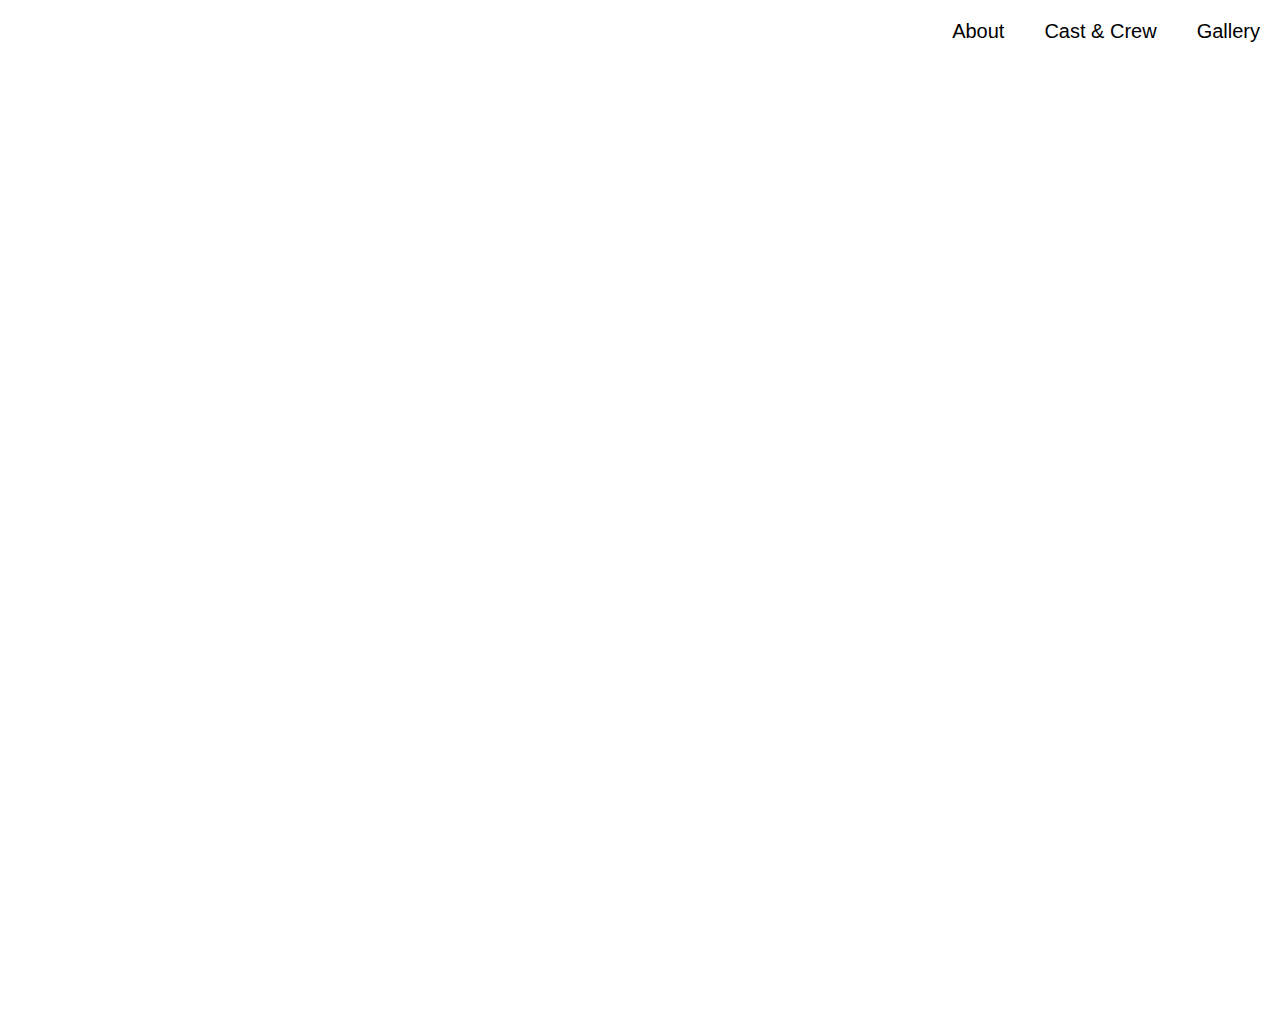
==== index.html @ cc583f9e "cast" ====
<!DOCTYPE html>
<html lang="en">
  <head>
    <meta charset="UTF-8" />
    <meta name="viewport" content="width=device-width, initial-scale=1.0" />
    <title>Document</title>
    <link rel="stylesheet" href="style.css">
</head>
<body>
    <section class="header">
        <div class="navbar">
            <a href="about.html">About</a>
            <a href="crew.html">Cast & Crew</a>
            <a href="">Gallery</a>
        </div>
    <div class="first">
        <h1>The Dark Knight</h1>
    </div>
</section id="rest">
<div class="short description">
    <p>
        After Gordon, Dent and Batman begin an assault on Gotham's organised crime, the mobs hire the Joker, a psychopathic criminal mastermind who offers to kill Batman and bring the city to its knees.
    </p>
</div>
<div class="video">
    <iframe width="560" height="315" src="https://www.youtube.com/embed/UXmBT9JtuLo?si=jSAjJvR9YNc6t-Pb" title="YouTube video player" frameborder="0" allow="accelerometer; autoplay; clipboard-write; encrypted-media; gyroscope; picture-in-picture; web-share" allowfullscreen></iframe>
</div>
</body>
</html>
---- style.css ----
@font-face{
    font-family: "Lexend Mega," sans-serif;
    src: url(https://fonts.google.com/specimen/Lexend+Mega);
}

*{
    padding: 0;
    margin: 0;
    color: white;
    font-family: "Lexend Mega", sans-serif;
}

.navbar{
    display: flex;
    justify-content: flex-end;
}

.first{
    height: 600px;
    display: flex;
    flex-direction: column;
    justify-content: center;
    align-items: center;
}

.header{
    background-image: url(https://user-images.githubusercontent.com/144336453/277989796-fc9f7185-cb58-449d-933c-8b4d33e893e6.jpeg);
}

#rest{
    background-color: black;
}

a{
    background-color: transparent;
    float: right;
    margin: 20px;
    text-decoration: none;
    color: black;
    font-family: "Lexend Mega", sans-serif;
    font-size: 20px;
}

h1{
    background-color: transparent;
    color: white;
    font-family: "Lexend Mega", sans-serif;
    font-size: 36px;
    font-weight: 400;
    padding-bottom: 150px;
    letter-spacing: 20px;
}
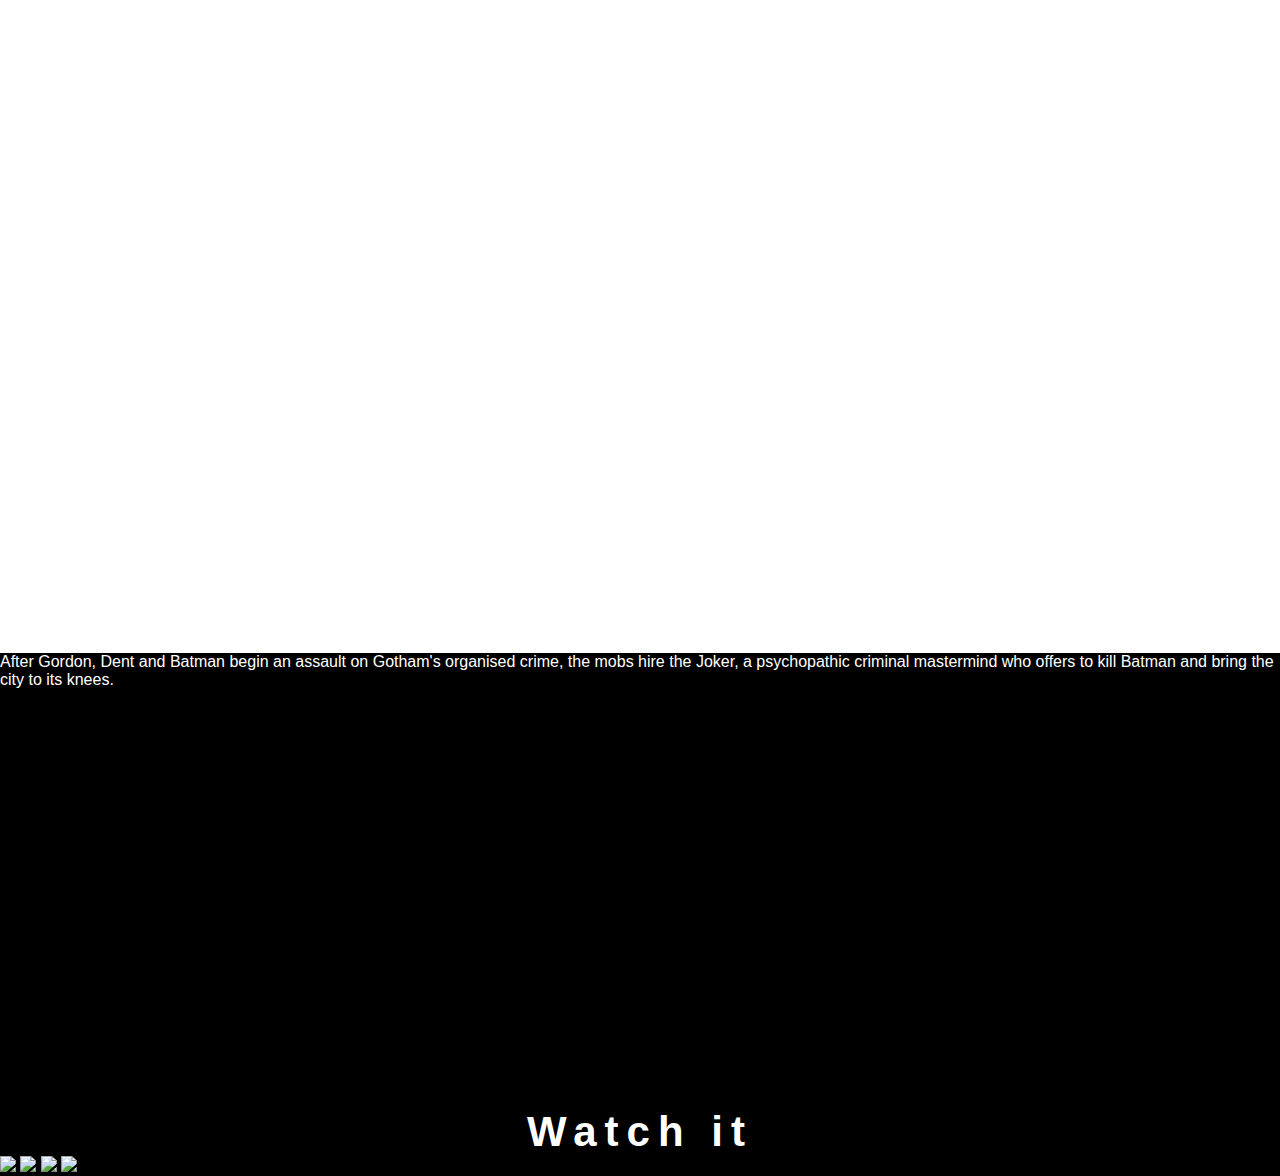
==== commit 5f584a2a: "mainpage" ====
--- a/index.html
+++ b/index.html
@@ -9,21 +9,32 @@
 <body>
     <section class="header">
         <div class="navbar">
-            <a href="about.html">About</a>
-            <a href="crew.html">Cast & Crew</a>
+            <a href="">About</a>
+            <a href="">Cast & Crew</a>
             <a href="">Gallery</a>
         </div>
     <div class="first">
         <h1>The Dark Knight</h1>
     </div>
-</section id="rest">
-<div class="short description">
-    <p>
-        After Gordon, Dent and Batman begin an assault on Gotham's organised crime, the mobs hire the Joker, a psychopathic criminal mastermind who offers to kill Batman and bring the city to its knees.
-    </p>
-</div>
+</section>
+<section id="rest">
+    <div class="short description">
+    <p>After Gordon, Dent and Batman begin an assault on Gotham's organised crime, the mobs hire the Joker, a psychopathic criminal mastermind who offers to kill Batman and bring the city to its knees.</p>
+    </div>
+
 <div class="video">
     <iframe width="560" height="315" src="https://www.youtube.com/embed/UXmBT9JtuLo?si=jSAjJvR9YNc6t-Pb" title="YouTube video player" frameborder="0" allow="accelerometer; autoplay; clipboard-write; encrypted-media; gyroscope; picture-in-picture; web-share" allowfullscreen></iframe>
 </div>
+<div class="second">
+    <h2>Watch it</h2>
+</div>
+<div class="icons">
+    <img src="https://user-images.githubusercontent.com/145542702/277999712-f5f4b532-1ed7-4177-aafe-9be0d7eb45ec.png">
+    <img src="https://user-images.githubusercontent.com/145542702/278001147-b8286031-b577-4e6b-b1f8-abb09db63d46.png">
+    <img src="https://user-images.githubusercontent.com/145542702/278002374-b703f76d-d8b7-4c89-ab3d-2b24ac4921a8.png">
+    <img src="https://user-images.githubusercontent.com/98657402/278234137-319609c6-eb5c-47c1-bc06-e3cac617af4e.png">
+</div>
+</section>
+
 </body>
 </html>--- a/style.css
+++ b/style.css
@@ -16,15 +16,19 @@
 }
 
 .first{
-    height: 600px;
+    height: 590px;
     display: flex;
     flex-direction: column;
     justify-content: center;
+    width: 100%;
     align-items: center;
+
 }
 
 .header{
     background-image: url(https://user-images.githubusercontent.com/144336453/277989796-fc9f7185-cb58-449d-933c-8b4d33e893e6.jpeg);
+    background-repeat: no-repeat;
+    background-size: cover;
 }
 
 #rest{
@@ -36,9 +40,12 @@
     float: right;
     margin: 20px;
     text-decoration: none;
-    color: black;
+    color: white;
     font-family: "Lexend Mega", sans-serif;
     font-size: 20px;
+}
+a:hover{
+  color: whitesmoke;
 }
 
 h1{
@@ -47,6 +54,21 @@
     font-family: "Lexend Mega", sans-serif;
     font-size: 36px;
     font-weight: 400;
-    padding-bottom: 150px;
+    padding-bottom: 450px;
     letter-spacing: 20px;
 }
+
+.video{
+    text-align: center;
+}
+
+.second{
+    display: flex;
+    justify-content: center;
+    padding-top: 100px;
+    font-family: "Lexend Mega", sans-serif;
+    font-size: 28px;
+    letter-spacing: 8px;
+}
+
+.short-description{
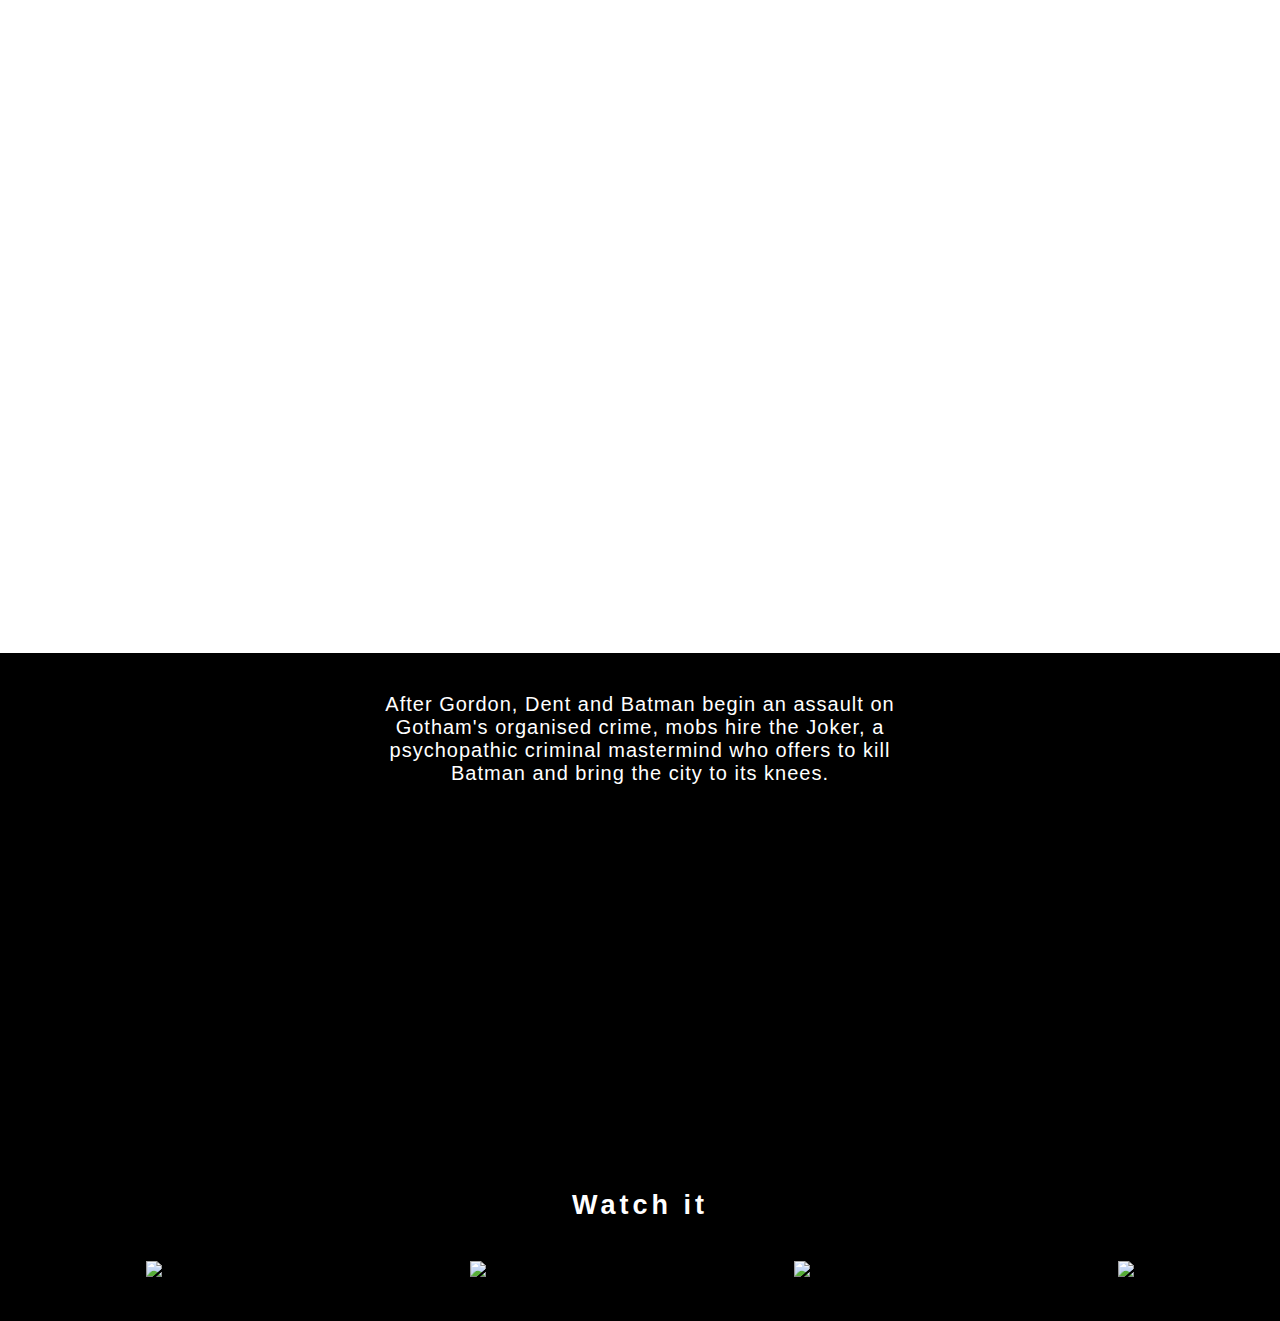
==== commit 35ad8ad7: "final" ====
--- a/index.html
+++ b/index.html
@@ -9,8 +9,8 @@
 <body>
     <section class="header">
         <div class="navbar">
-            <a href="">About</a>
-            <a href="">Cast & Crew</a>
+            <a href="about.html">About</a>
+            <a href="crew.html">Cast & Crew</a>
             <a href="">Gallery</a>
         </div>
     <div class="first">
@@ -18,22 +18,23 @@
     </div>
 </section>
 <section id="rest">
-    <div class="short description">
-    <p>After Gordon, Dent and Batman begin an assault on Gotham's organised crime, the mobs hire the Joker, a psychopathic criminal mastermind who offers to kill Batman and bring the city to its knees.</p>
+    <div class="short-description">
+         <p>After Gordon, Dent and Batman begin an assault on Gotham's organised crime,
+         mobs hire the Joker, a psychopathic criminal mastermind who offers to kill Batman and bring the city to its knees.</p>
     </div>
 
 <div class="video">
-    <iframe width="560" height="315" src="https://www.youtube.com/embed/UXmBT9JtuLo?si=jSAjJvR9YNc6t-Pb" title="YouTube video player" frameborder="0" allow="accelerometer; autoplay; clipboard-write; encrypted-media; gyroscope; picture-in-picture; web-share" allowfullscreen></iframe>
+    <iframe src="https://www.youtube.com/embed/UXmBT9JtuLo?si=jSAjJvR9YNc6t-Pb" title="YouTube video player" frameborder="0" allow="accelerometer; autoplay; clipboard-write; encrypted-media; gyroscope; picture-in-picture; web-share" allowfullscreen></iframe>
 </div>
 <div class="second">
     <h2>Watch it</h2>
 </div>
 <div class="icons">
-    <img src="https://user-images.githubusercontent.com/145542702/277999712-f5f4b532-1ed7-4177-aafe-9be0d7eb45ec.png">
-    <img src="https://user-images.githubusercontent.com/145542702/278001147-b8286031-b577-4e6b-b1f8-abb09db63d46.png">
-    <img src="https://user-images.githubusercontent.com/145542702/278002374-b703f76d-d8b7-4c89-ab3d-2b24ac4921a8.png">
-    <img src="https://user-images.githubusercontent.com/98657402/278234137-319609c6-eb5c-47c1-bc06-e3cac617af4e.png">
-</div>
+    <a href="https://www.netflix.com/browse"><img class="icons" src="https://user-images.githubusercontent.com/145542702/277999712-f5f4b532-1ed7-4177-aafe-9be0d7eb45ec.png"></a>
+     <a href="https://www.amazon.com/Dark-Knight-Christian-Bale/dp/B0B6PKFVHR"><img class="icons" src="https://user-images.githubusercontent.com/145542702/278001147-b8286031-b577-4e6b-b1f8-abb09db63d46.png"></a>
+    <a href="https://www.max.com/movies/dark-knight/52217243-a137-45d6-9c6a-0dfab4633034"><img class="icons" src="https://user-images.githubusercontent.com/145542702/278002374-b703f76d-d8b7-4c89-ab3d-2b24ac4921a8.png"></a>
+     <a href="https://tv.apple.com/us/movie/the-dark-knight/umc.cmc.1uf4c3neuc9yxhnjv7t4rd5wa"><img class="icons" src="https://user-images.githubusercontent.com/98657402/278234137-319609c6-eb5c-47c1-bc06-e3cac617af4e.png"></a>
+ </div>
 </section>
 
 </body>
--- a/style.css
+++ b/style.css
@@ -55,20 +55,121 @@
     font-size: 36px;
     font-weight: 400;
     padding-bottom: 450px;
-    letter-spacing: 20px;
+    letter-spacing: 15px;
+}
+.video{
+    display: flex;
+    justify-content: center;
+    text-align: center;
+
 }
 
-.video{
-    text-align: center;
+iframe{
+
+    width: 560px;
+    height: 315px;
 }
 
 .second{
     display: flex;
     justify-content: center;
-    padding-top: 100px;
+    padding-top: 50px;
     font-family: "Lexend Mega", sans-serif;
     font-size: 28px;
     letter-spacing: 8px;
+    margin-bottom: 20px;
+}
+
+.icons{
+    display: flex;
+    justify-content: space-around;
+    height: 40px;
+    padding-bottom: 40px;
+    gap: 16px;
 }
 
 .short-description{
+    text-align: center;
+    margin-inline: auto;
+    justify-content: center;
+    display: flex;
+    padding: 40px 0px;
+    font-family: "Lexend Mega", sans-serif;
+    letter-spacing: 1px;
+    max-width: 65ch;
+
+}
+p{
+    
+        color: #fff;
+        font-family: "Lexend Mega", sans-serif;
+        font-size: 20px;
+        font-style: normal;
+        font-weight: 400;
+        line-height: normal;
+      }
+
+.second {
+    font-size: 18px;
+    letter-spacing: 4px;
+  }
+
+
+
+img.icons{
+    margin: 0;
+    padding: 0;
+}
+@media only screen and (max-width: 600px) {
+  .info {
+    padding: 30px;
+    display: flex;
+    flex-direction: column;
+    text-align: left;
+
+
+  }
+ p{
+    line-height: 150%;
+ }
+  h1 {
+    background-color: transparent;
+    color: white;
+    font-family: "Lexend Mega", sans-serif;
+    font-size: 60px;
+    font-weight: 400;
+    text-align: center;
+    letter-spacing: 20px;
+  }
+  .plot {
+    padding: 30px;
+  }
+  .bottom {
+    padding: 20px;
+  }
+  .navbar {
+    justify-content: space-between;
+  }
+  .second{
+    padding-top: 50px;
+  }
+  h3{
+    line-height: 150%;
+  }
+  .icons{
+    display: flex;
+  }
+
+.video{
+    display: flex;
+    justify-content: center;
+    text-align: center;
+
+}
+
+iframe{
+
+    width: 350px;
+    height: 275px;
+}
+}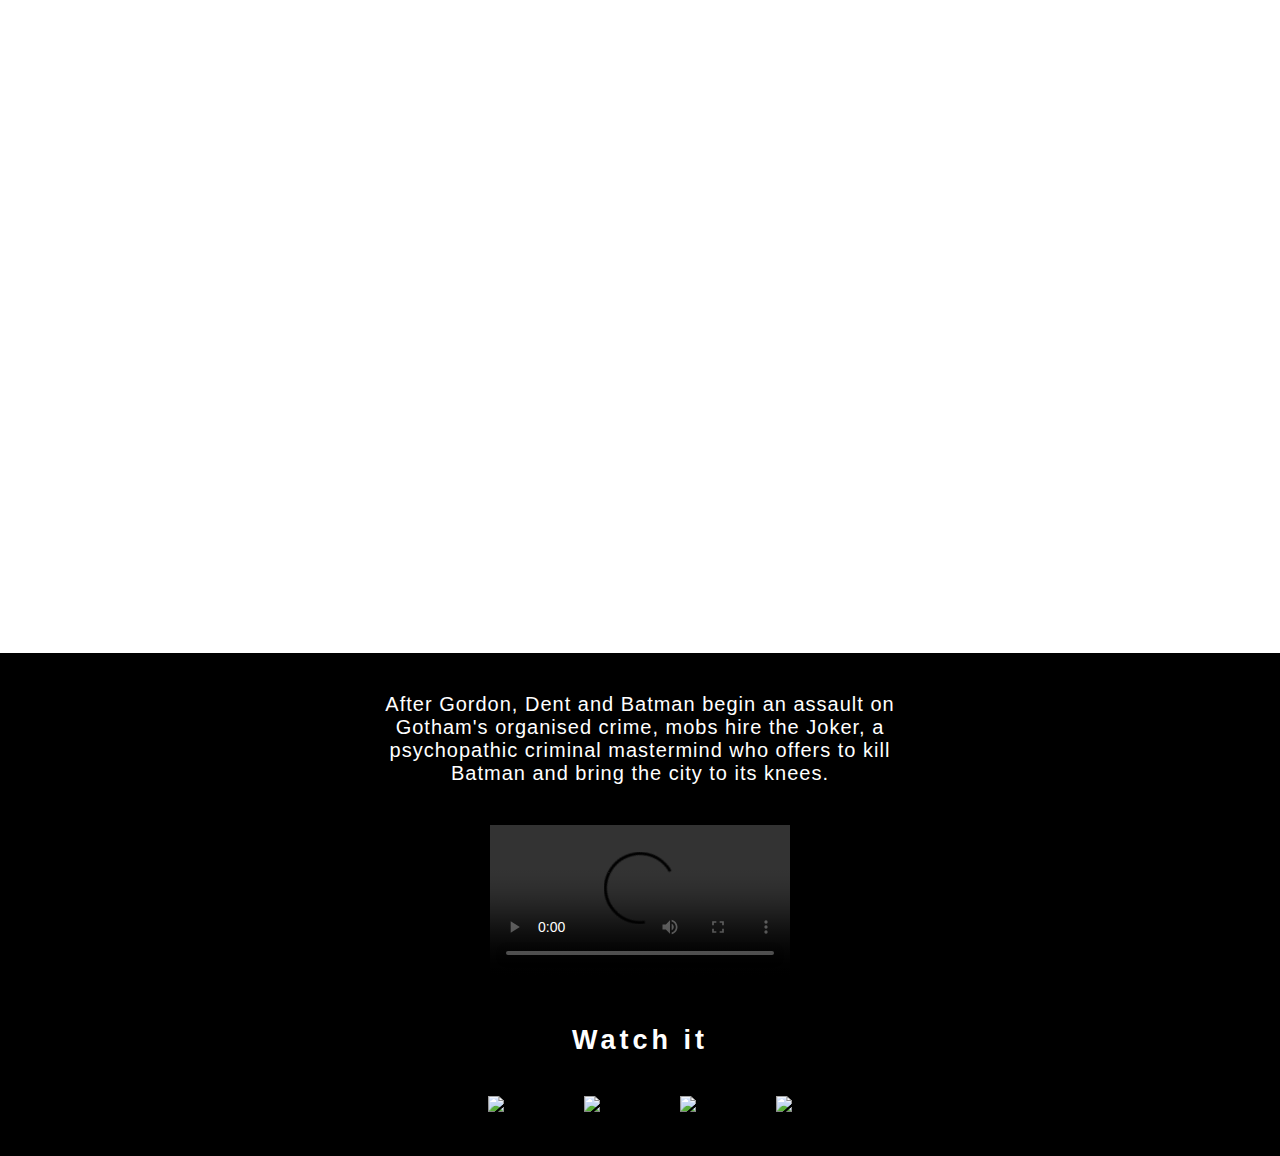
==== commit c643af80: "Final" ====
--- a/index.html
+++ b/index.html
@@ -24,7 +24,10 @@
     </div>
 
 <div class="video">
-    <iframe src="https://www.youtube.com/embed/UXmBT9JtuLo?si=jSAjJvR9YNc6t-Pb" title="YouTube video player" frameborder="0" allow="accelerometer; autoplay; clipboard-write; encrypted-media; gyroscope; picture-in-picture; web-share" allowfullscreen></iframe>
+    <video controls>
+        <source src="pilt/videoplayback.mp4" type="video/mp4">
+        <a href="https://www.youtube.com/watch?v=_PZpmTj1Q8Q&ab_channel=WarnerBros."></a>
+    </video>
 </div>
 <div class="second">
     <h2>Watch it</h2>
--- a/style.css
+++ b/style.css
@@ -82,10 +82,10 @@
 
 .icons{
     display: flex;
-    justify-content: space-around;
+    justify-content: center;
     height: 40px;
     padding-bottom: 40px;
-    gap: 16px;
+    gap: 40px;
 }
 
 .short-description{
@@ -158,6 +158,7 @@
   }
   .icons{
     display: flex;
+
   }
 
 .video{
@@ -166,10 +167,7 @@
     text-align: center;
 
 }
-
-iframe{
-
-    width: 350px;
+video{
+         width: 350px;
     height: 275px;
-}
 }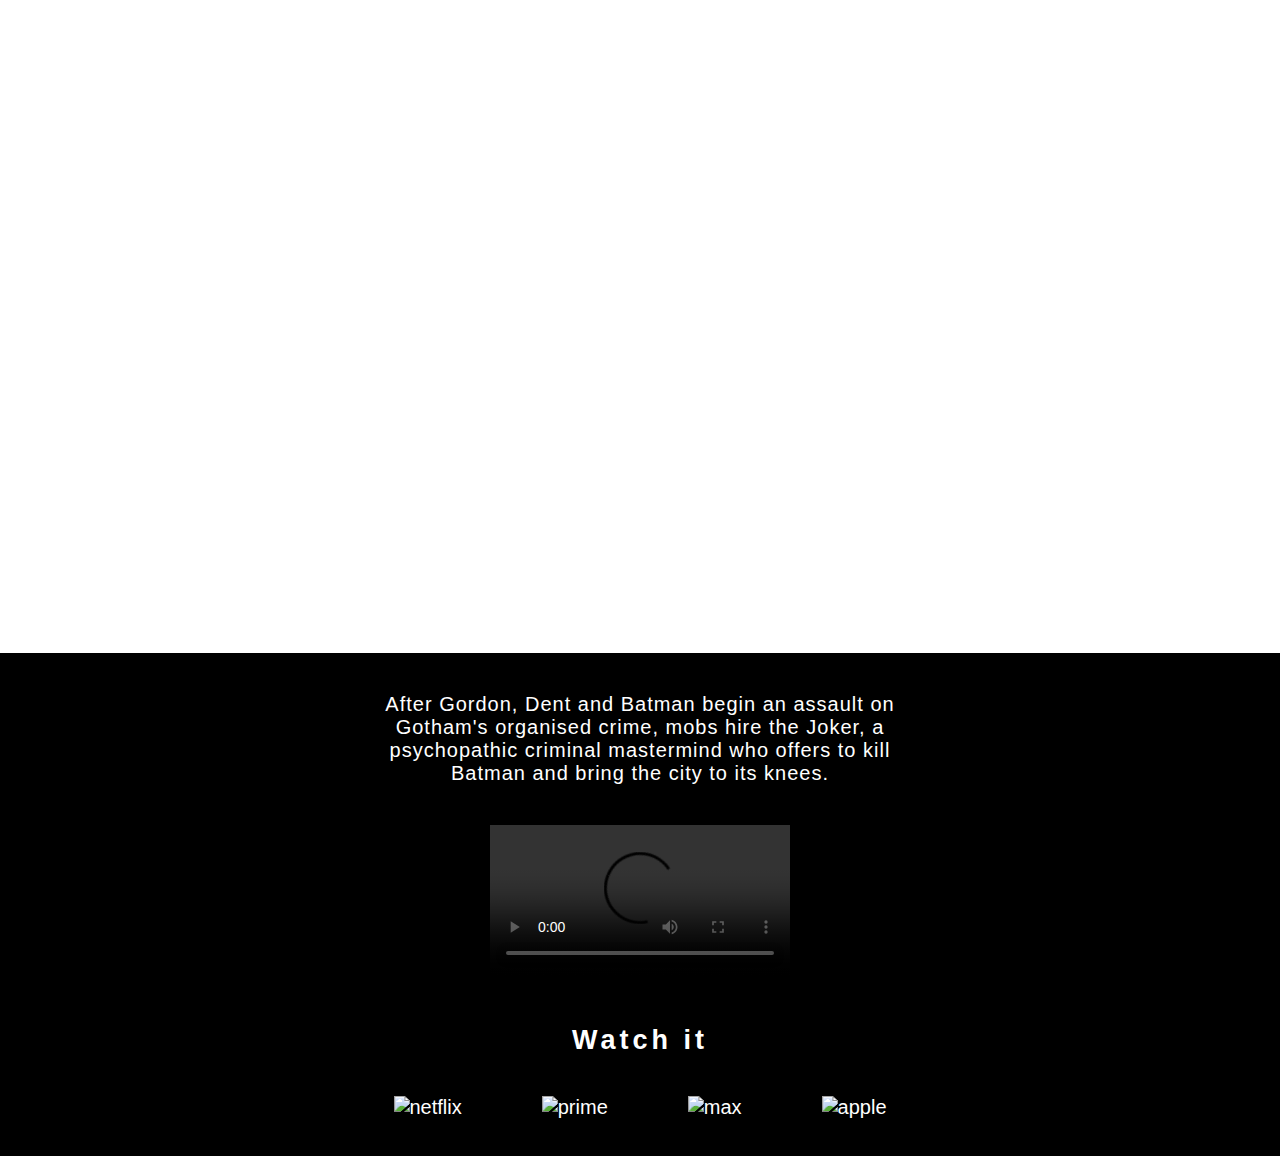
==== commit f19e1b6c: "final" ====
--- a/index.html
+++ b/index.html
@@ -33,10 +33,10 @@
     <h2>Watch it</h2>
 </div>
 <div class="icons">
-    <a href="https://www.netflix.com/browse"><img class="icons" src="https://user-images.githubusercontent.com/145542702/277999712-f5f4b532-1ed7-4177-aafe-9be0d7eb45ec.png"></a>
-     <a href="https://www.amazon.com/Dark-Knight-Christian-Bale/dp/B0B6PKFVHR"><img class="icons" src="https://user-images.githubusercontent.com/145542702/278001147-b8286031-b577-4e6b-b1f8-abb09db63d46.png"></a>
-    <a href="https://www.max.com/movies/dark-knight/52217243-a137-45d6-9c6a-0dfab4633034"><img class="icons" src="https://user-images.githubusercontent.com/145542702/278002374-b703f76d-d8b7-4c89-ab3d-2b24ac4921a8.png"></a>
-     <a href="https://tv.apple.com/us/movie/the-dark-knight/umc.cmc.1uf4c3neuc9yxhnjv7t4rd5wa"><img class="icons" src="https://user-images.githubusercontent.com/98657402/278234137-319609c6-eb5c-47c1-bc06-e3cac617af4e.png"></a>
+    <a href="https://www.netflix.com/browse"><img class="icons" src="https://user-images.githubusercontent.com/145542702/277999712-f5f4b532-1ed7-4177-aafe-9be0d7eb45ec.png" alt="netflix"></a>
+     <a href="https://www.amazon.com/Dark-Knight-Christian-Bale/dp/B0B6PKFVHR"><img class="icons" src="https://user-images.githubusercontent.com/145542702/278001147-b8286031-b577-4e6b-b1f8-abb09db63d46.png" alt="prime"></a>
+    <a href="https://www.max.com/movies/dark-knight/52217243-a137-45d6-9c6a-0dfab4633034"><img class="icons" src="https://user-images.githubusercontent.com/145542702/278002374-b703f76d-d8b7-4c89-ab3d-2b24ac4921a8.png" alt="max"></a>
+     <a href="https://tv.apple.com/us/movie/the-dark-knight/umc.cmc.1uf4c3neuc9yxhnjv7t4rd5wa"><img class="icons" src="https://user-images.githubusercontent.com/98657402/278234137-319609c6-eb5c-47c1-bc06-e3cac617af4e.png" alt="apple"></a>
  </div>
 </section>
 
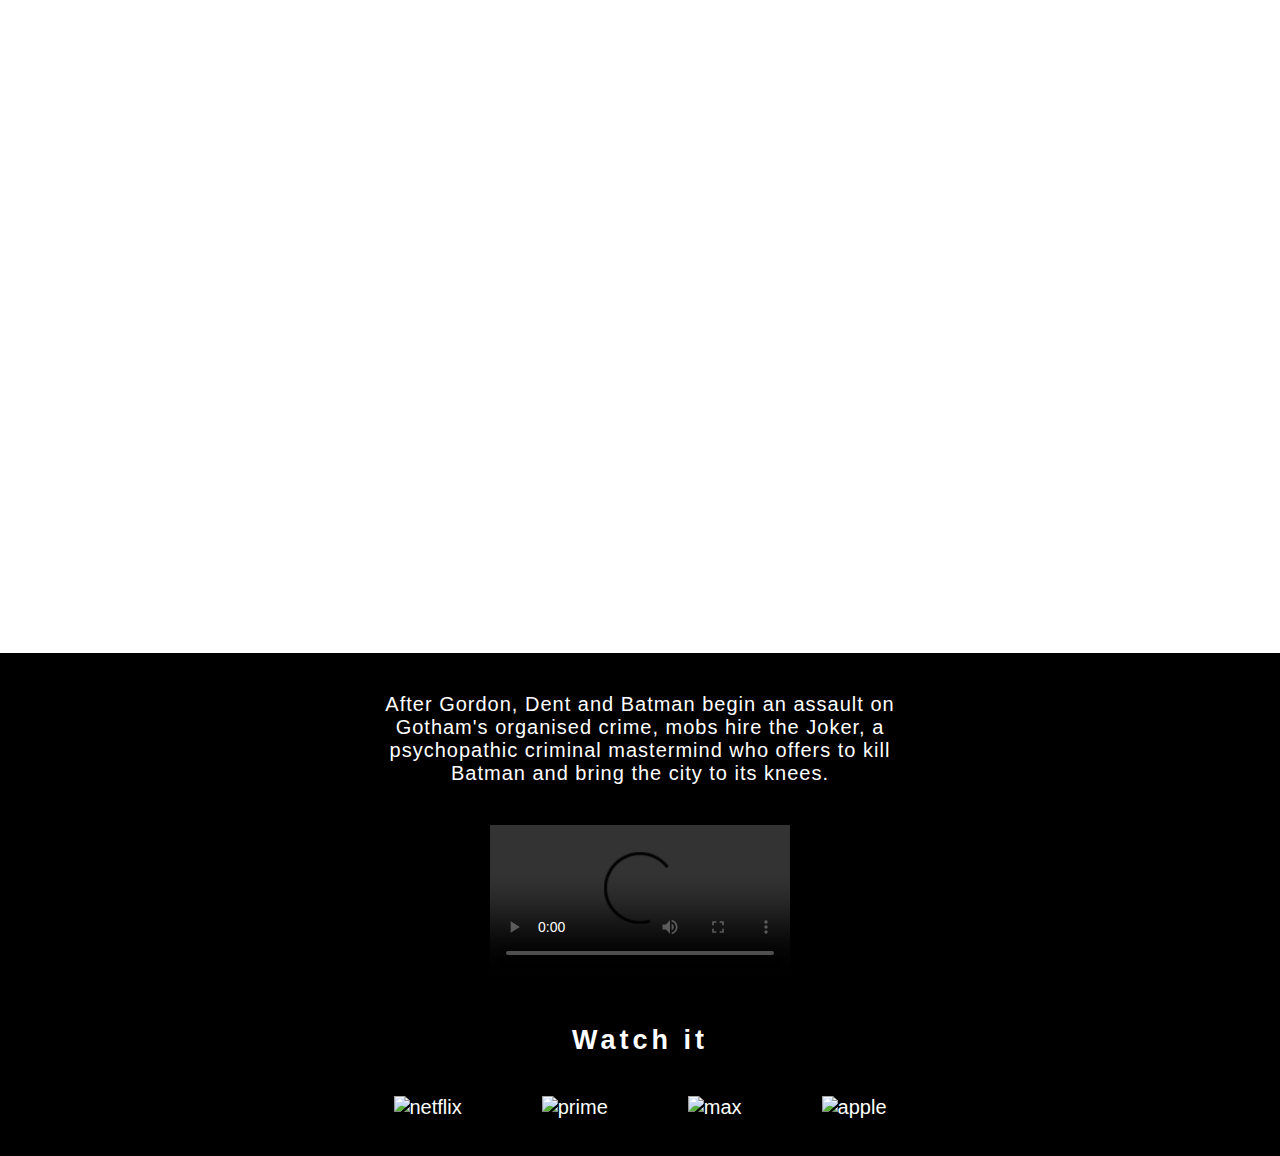
==== commit d3508e82: "Final" ====
--- a/index.html
+++ b/index.html
@@ -3,6 +3,7 @@
   <head>
     <meta charset="UTF-8" />
     <meta name="viewport" content="width=device-width, initial-scale=1.0" />
+     <meta name="description" content="Batman.">
     <title>Document</title>
     <link rel="stylesheet" href="style.css">
 </head>
@@ -11,7 +12,7 @@
         <div class="navbar">
             <a href="about.html">About</a>
             <a href="crew.html">Cast & Crew</a>
-            <a href="">Gallery</a>
+            
         </div>
     <div class="first">
         <h1>The Dark Knight</h1>
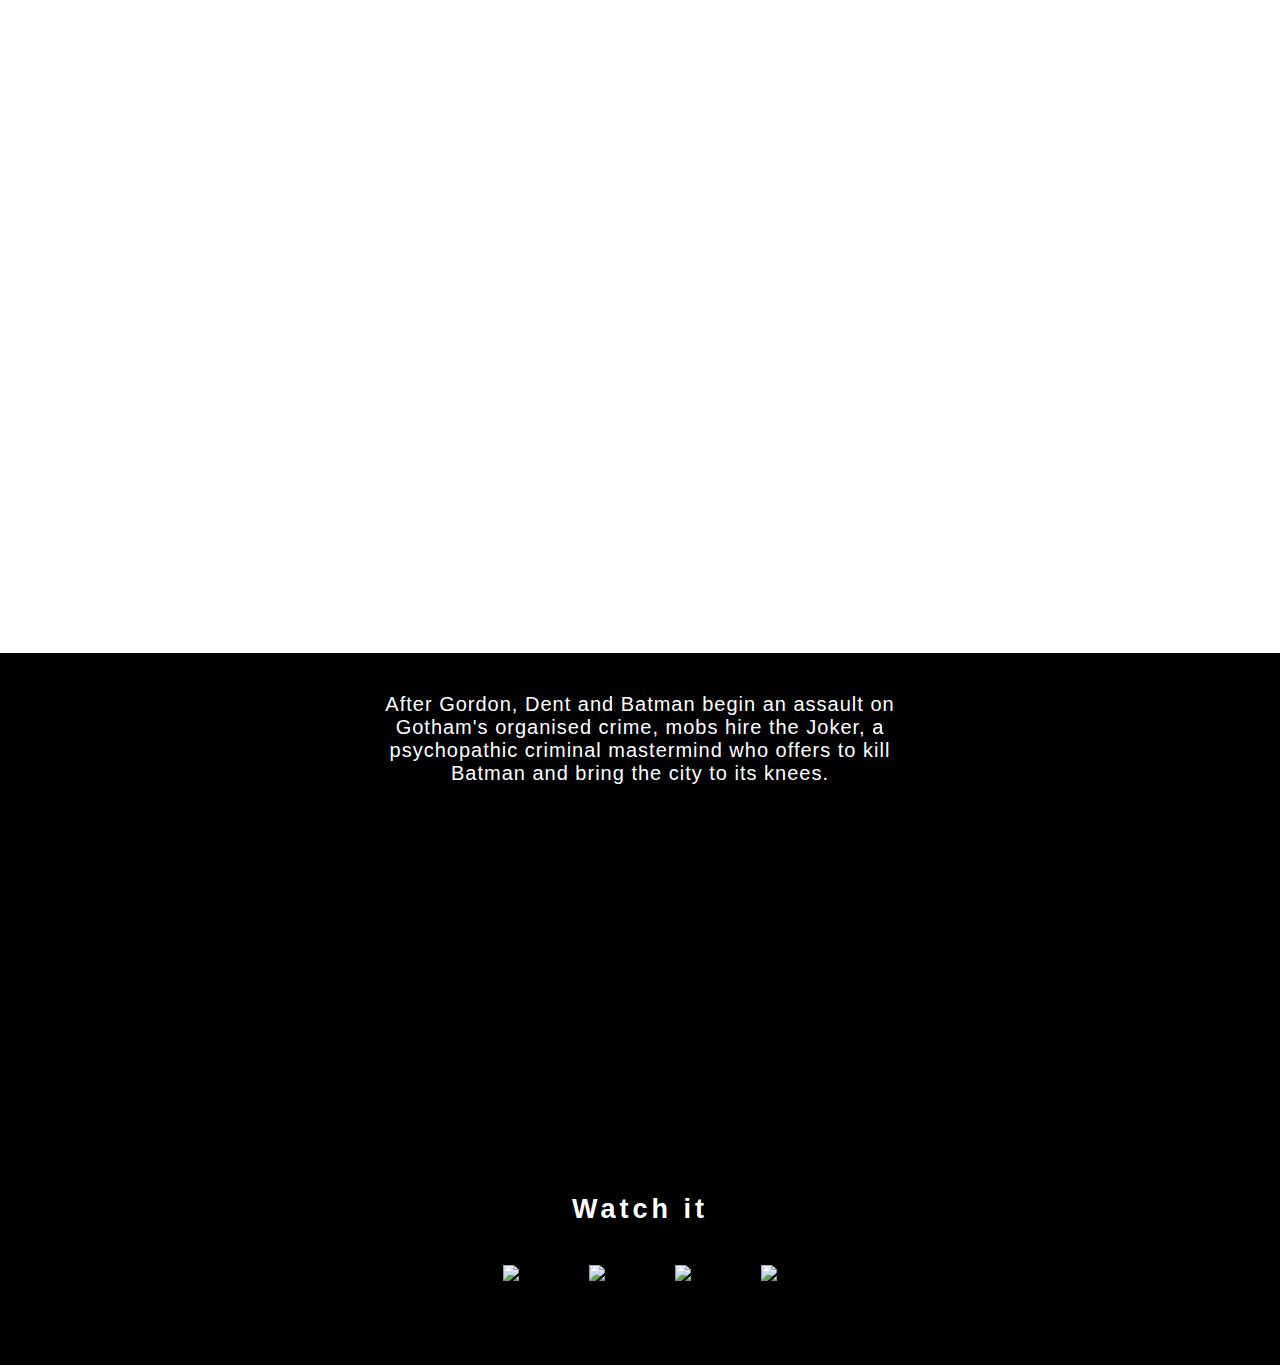
==== commit 03715986: "icons fixed" ====
--- a/index.html
+++ b/index.html
@@ -3,16 +3,15 @@
   <head>
     <meta charset="UTF-8" />
     <meta name="viewport" content="width=device-width, initial-scale=1.0" />
-     <meta name="description" content="Batman.">
     <title>Document</title>
     <link rel="stylesheet" href="style.css">
 </head>
 <body>
     <section class="header">
         <div class="navbar">
-            <a href="about.html">About</a>
-            <a href="crew.html">Cast & Crew</a>
-            
+            <a href="">About</a>
+            <a href="">Cast & Crew</a>
+            <a href="">Gallery</a>
         </div>
     <div class="first">
         <h1>The Dark Knight</h1>
@@ -25,19 +24,16 @@
     </div>
 
 <div class="video">
-    <video controls>
-        <source src="pilt/videoplayback.mp4" type="video/mp4">
-        <a href="https://www.youtube.com/watch?v=_PZpmTj1Q8Q&ab_channel=WarnerBros."></a>
-    </video>
+    <iframe width="560" height="315" src="https://www.youtube.com/embed/UXmBT9JtuLo?si=jSAjJvR9YNc6t-Pb" title="YouTube video player" frameborder="0" allow="accelerometer; autoplay; clipboard-write; encrypted-media; gyroscope; picture-in-picture; web-share" allowfullscreen></iframe>
 </div>
 <div class="second">
     <h2>Watch it</h2>
 </div>
 <div class="icons">
-    <a href="https://www.netflix.com/browse"><img class="icons" src="https://user-images.githubusercontent.com/145542702/277999712-f5f4b532-1ed7-4177-aafe-9be0d7eb45ec.png" alt="netflix"></a>
-     <a href="https://www.amazon.com/Dark-Knight-Christian-Bale/dp/B0B6PKFVHR"><img class="icons" src="https://user-images.githubusercontent.com/145542702/278001147-b8286031-b577-4e6b-b1f8-abb09db63d46.png" alt="prime"></a>
-    <a href="https://www.max.com/movies/dark-knight/52217243-a137-45d6-9c6a-0dfab4633034"><img class="icons" src="https://user-images.githubusercontent.com/145542702/278002374-b703f76d-d8b7-4c89-ab3d-2b24ac4921a8.png" alt="max"></a>
-     <a href="https://tv.apple.com/us/movie/the-dark-knight/umc.cmc.1uf4c3neuc9yxhnjv7t4rd5wa"><img class="icons" src="https://user-images.githubusercontent.com/98657402/278234137-319609c6-eb5c-47c1-bc06-e3cac617af4e.png" alt="apple"></a>
+    <a href="https://www.netflix.com/browse"><img class="icons" src="https://user-images.githubusercontent.com/145542702/277999712-f5f4b532-1ed7-4177-aafe-9be0d7eb45ec.png"></a>
+     <a href=""><img class="icons" src="https://user-images.githubusercontent.com/145542702/278001147-b8286031-b577-4e6b-b1f8-abb09db63d46.png"></a>
+    <a href=""><img class="icons" src="https://user-images.githubusercontent.com/145542702/278002374-b703f76d-d8b7-4c89-ab3d-2b24ac4921a8.png"></a>
+     <a href=""><img class="icons" src="https://user-images.githubusercontent.com/98657402/278234137-319609c6-eb5c-47c1-bc06-e3cac617af4e.png"></a>
  </div>
 </section>
 
--- a/style.css
+++ b/style.css
@@ -57,17 +57,9 @@
     padding-bottom: 450px;
     letter-spacing: 15px;
 }
+
 .video{
-    display: flex;
-    justify-content: center;
     text-align: center;
-
-}
-
-iframe{
-
-    width: 560px;
-    height: 315px;
 }
 
 .second{
@@ -83,9 +75,9 @@
 .icons{
     display: flex;
     justify-content: center;
-    height: 40px;
+    height: 80px;
     padding-bottom: 40px;
-    gap: 40px;
+    gap: 60px;
 }
 
 .short-description{
@@ -114,60 +106,13 @@
     letter-spacing: 4px;
   }
 
-
+  .icons {
+    height: 80px;
+    padding-bottom: 40px;
+    gap: 30px;
+  }
 
 img.icons{
     margin: 0;
     padding: 0;
-}
-@media only screen and (max-width: 600px) {
-  .info {
-    padding: 30px;
-    display: flex;
-    flex-direction: column;
-    text-align: left;
-
-
-  }
- p{
-    line-height: 150%;
- }
-  h1 {
-    background-color: transparent;
-    color: white;
-    font-family: "Lexend Mega", sans-serif;
-    font-size: 60px;
-    font-weight: 400;
-    text-align: center;
-    letter-spacing: 20px;
-  }
-  .plot {
-    padding: 30px;
-  }
-  .bottom {
-    padding: 20px;
-  }
-  .navbar {
-    justify-content: space-between;
-  }
-  .second{
-    padding-top: 50px;
-  }
-  h3{
-    line-height: 150%;
-  }
-  .icons{
-    display: flex;
-
-  }
-
-.video{
-    display: flex;
-    justify-content: center;
-    text-align: center;
-
-}
-video{
-         width: 350px;
-    height: 275px;
 }